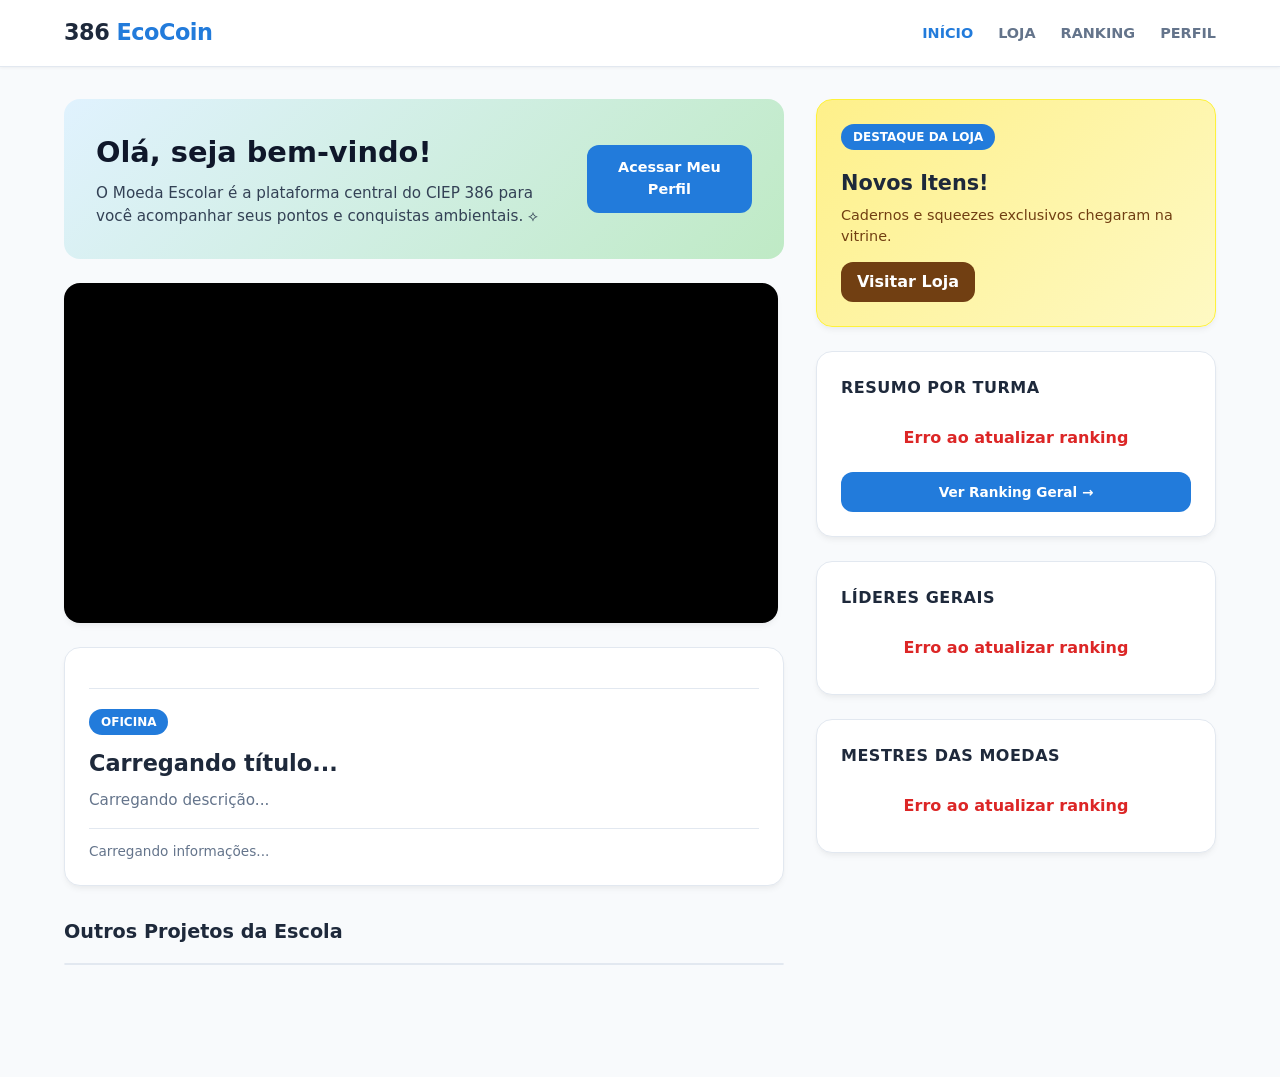
==== index.html @ d0ebb509 "feat: implementar arquitetura completa PHP/CSV local, painel administrativo, sistema de configuração" ====
<!DOCTYPE html>
<html lang="pt-br">
<head>
    <meta charset="UTF-8">
    <meta name="viewport" content="width=device-width, initial-scale=1.0">
    <title>EcoCoin - Início</title>
    <link rel="stylesheet" href="style.css">
    <link rel="stylesheet" href="estilo_index.css">
</head>
<body> 
    <noscript>
        <div style="background:#fef2f2; color:#7f1d1d; text-align:center; padding:14px 20px; font-weight:700; border-bottom:2px solid #dc2626;">
            ⚠️ Este site precisa de JavaScript habilitado para funcionar completamente. Habilite o JavaScript no seu navegador.
        </div>
    </noscript>
    <header>
        <div class="nav-container">
            <a href="/" class="logo-text" style="text-decoration:none;">386 <span>EcoCoin</span></a>
            <button type="button" class="menu-toggle" aria-label="Abrir menu" aria-expanded="false">☰</button>
            <nav><ul>
                <li><a href="/" class="link-ativo">INÍCIO</a></li>
                <li><a href="loja.html">LOJA</a></li>
                <li><a href="ranking.html">RANKING</a></li>
                <li><a href="perfil.html">PERFIL</a></li>
            </ul></nav>
        </div>
    </header>

    <main class="conteiner-painel">
        <section class="coluna-principal">
            <div class="cartao-boas-vindas">
                <div class="texto-boas-vindas">
                    <h1>Olá, seja bem-vindo!</h1>
                    <p>O Moeda Escolar é a plataforma central do CIEP 386 para você acompanhar seus pontos e conquistas ambientais. ⟡</p>
                </div>
                <a class="botao-principal-painel" href="perfil.html" style="display:inline-block; text-decoration:none; text-align:center;">Acessar Meu Perfil</a>
            </div>

            <div class="conteiner-carrossel">
                <!-- Preenchido dinamicamente via api/conteudo_publica.php (editável em admin/conteudo.html) -->
            </div>

            <div class="cartao cartao-evento">
                <div class="cabecalho-abas">
                    <!-- Preenchido dinamicamente via api/conteudo_publica.php (editável em admin/conteudo.html) -->
                </div>

                <div class="caixa-conteudo">
                    <span id="tag-evento" class="tag-status">OFICINA</span>
                    <h2 id="evento-titulo">Carregando título...</h2>
                    <p class="descricao" id="evento-descricao">Carregando descrição...</p>
                    <p class="rodape-info" id="evento-rodape">Carregando informações...</p>
                    
                    <div class="rodape-acao">
                        <!-- Preenchido dinamicamente via api/conteudo_publica.php (editável em admin/conteudo.html) -->
                    </div>
                </div>
            </div>

            <div class="secao-projetos">
                <h2 class="titulo-secao">Outros Projetos da Escola</h2>
                <div class="acordeon">
                    <!-- Preenchido dinamicamente via api/conteudo_publica.php (editável em admin/conteudo.html) -->
                </div>
            </div>
        </section>

        <aside class="coluna-lateral">
            <div class="cartao cartao-loja-destaque">
                <span class="tag-status status-verde">Destaque da Loja</span>
                <h2>Novos Itens!</h2>
                <p>Cadernos e squeezes exclusivos chegaram na vitrine.</p>
                <a class="botao-secundario" href="loja.html" style="display:inline-block; text-decoration:none; text-align:center;">Visitar Loja</a>
            </div>

            <div class="cartao widget-ranking">
                <h3 class="titulo-widget">Resumo por Turma</h3>
                <div id="resumo-turmas-home" class="conteiner-grafico-ranking">
                    <div style="color: var(--texto-suave); padding: 10px; text-align: center;">Carregando turmas...</div>
                </div>
                <a class="botao-texto" href="ranking.html">Ver Ranking Geral →</a>
            </div>    

            <div class="cartao widget-ranking">
                <h3 class="titulo-widget">Líderes Gerais</h3>
                <div id="podio-lideres-gerais" class="lista-resumo-ranking">
                    <div style="color: var(--texto-suave); padding: 10px; text-align: center;">Carregando líderes...</div>
                </div>
            </div>

            <div class="cartao widget-ranking">
                <h3 class="titulo-widget">Mestres das Moedas</h3>
                <div id="podio-mestres-moedas" class="lista-resumo-ranking">
                    <div style="color: var(--texto-suave); padding: 10px; text-align: center;">Carregando mestres...</div>
                </div>
            </div>    
        </aside>
    </main>
    <footer></footer>
    <script src="script.js"></script>
    <script src="script_index.js"></script>
</body>
</html>
---- style.css ----
/* ==========================================
   1. ESTILOS GLOBAIS (Compartilhados por todo o site)
   ========================================== */
:root {
    --primary-blue: #227bdb;
    --primary-dark: #175aa3;
    --success-green: #16a34a;
    --bg-light: #f8fafc;        
    --white: #ffffff;
    --text-dark: #1e293b;       
    --text-gray: #64748b;       
    --border: #e2e8f0;          
    --raio-grande: 16px;
    --raio-medio: 12px;
    --sombra-media: 0 4px 6px -1px rgba(0,0,0,0.05), 0 2px 4px -1px rgba(0,0,0,0.02);

    /* Cores do Pódio Metálico */
    --ouro: #f59e0b;
    --ouro-claro: #fef3c7;
    --prata: #94a3b8;
    --prata-claro: #f1f5f9;
    --bronze: #b45309;
    --bronze-claro: #ffedd5;
    --coral: #fa735b;
    --coral-claro: #fee4de;

    /* Aliases em português usados em alguns arquivos — mantidos apontando
       para as variáveis acima em vez de duplicar valores de cor. */
    --cor-borda: var(--border);
    --texto-principal: var(--text-dark);
    --texto-suave: var(--text-gray);
    --fundo-neutro: var(--bg-light);
    --cor-alerta: #dc2626;
}

* { box-sizing: border-box; margin: 0; padding: 0; }

body {
    font-family: 'Segoe UI', system-ui, -apple-system, sans-serif;
    background-color: var(--bg-light);
    color: var(--text-dark);
    line-height: 1.5;
}

/* ==========================================
   2. NAV / HEADER COMPARTILHADO
   ========================================== */
header {
    background: #ffffff; 
    padding: 16px 0;
    border-bottom: 1px solid var(--border); 
    box-shadow: 0 1px 3px rgba(0,0,0,0.05);
    position: sticky;
    top: 0;
    z-index: 1000; 
}

.nav-container, .conteiner-navegacao {
    max-width: 1200px;
    margin: 0 auto;
    display: flex;
    justify-content: space-between;
    align-items: center;
    padding: 0 24px;
}

.logo-text, .texto-logo { 
    font-size: 1.4rem; 
    font-weight: 800; 
    color: var(--text-dark); 
    letter-spacing: -0.5px;
}
.logo-text span, .texto-logo span { color: var(--primary-blue); }

nav ul { 
    display: flex !important; 
    flex-direction: row !important;
    list-style: none; 
    gap: 25px; 
}

nav a {
    text-decoration: none;
    font-weight: 600;
    font-size: 0.9rem;
    text-transform: uppercase;
    color: var(--text-gray);
    transition: color 0.2s;
}
nav a:hover, nav a.active-link, nav a.link-ativo { color: var(--primary-blue) !important; }

/* Botão hamburguer — só aparece em telas estreitas (ver media query abaixo) */
.menu-toggle {
    display: none;
    background: none;
    border: none;
    font-size: 1.5rem;
    line-height: 1;
    padding: 6px 8px;
    color: var(--text-dark);
    cursor: pointer;
}

@media (max-width: 720px) {
    .menu-toggle { display: block; }
    .nav-container { flex-wrap: wrap; }

    header nav {
        width: 100%;
        display: none;
    }
    header.menu-aberto nav { display: block; }

    header.menu-aberto nav ul {
        flex-direction: column !important;
        gap: 2px !important;
        width: 100%;
        margin-top: 12px;
        padding-top: 12px;
        border-top: 1px solid var(--border);
    }
    header.menu-aberto nav a {
        display: block;
        padding: 12px 8px;
        font-size: 0.95rem;
    }
}

/* ==========================================
   3. CARDS PADRONIZADOS PARA TODO O SITE
   ========================================== */
.card, .cartao {
    background: var(--white);
    border-radius: var(--raio-grande); 
    padding: 24px;
    box-shadow: var(--sombra-media);  
    border: 1px solid var(--border);
    margin-bottom: 24px;
}

/* ==========================================
   4. ESTRUTURA BASICA DE TABELAS COMPARTILHADAS
   ========================================== */
table, .tabela-historico {
    width: 100%;
    border-collapse: collapse;
    margin-top: 15px;
}

th, .tabela-historico th {
    color: var(--text-gray);
    font-size: 0.85rem;
    text-transform: uppercase;
    font-weight: 700;
    border-bottom: 2px solid var(--border);
    padding: 14px 16px;
    text-align: left;
}

td, .tabela-historico td {
    border-bottom: 1px solid var(--border);
    padding: 14px 16px;
    color: var(--text-dark);
    font-size: 0.95rem;
}

tr:hover { background-color: #f1f5f9; }

footer { text-align: center; padding: 40px; color: var(--text-gray); font-size: 0.8rem; clear: both; display: block; width: 100%; }

.valor-eco, .valor-positivo { font-weight: 700; color: #16a34a; }
.valor-negativo { font-weight: 700; color: #dc2626; }
.tag-azul { background: var(--primary-blue); color: white; padding: 4px 12px; border-radius: 20px; font-size: 0.75rem; font-weight: 700; text-transform: uppercase; display: inline-block; }

/* ==========================================
   5. CONFIGURAÇÃO EXCLUSIVA DO LOGIN
   ========================================== */
#pagina_login, #pagina_recuperar {
    min-height: 100vh;
    display: flex;
    flex-direction: column;
}
.acesso {
    flex: 1;
    display: flex;
    flex-direction: column;
    align-items: center;
    justify-content: center;
    width: 100%;
    padding: 16px 16px 40px;
    box-sizing: border-box;
}
.acesso h1 { color: var(--primary-dark); text-align: center; }
#nova_conta { display: none; }
.area-cadastro { padding: 30px; background-color: #3492d6b4; text-align: center; border-radius: 22px; width: 100%; max-width: 380px; margin-top: 15px; box-sizing: border-box; }

@media (max-width: 480px) {
    .area-cadastro { padding: 22px 18px; border-radius: 18px; }
}
.area-cadastro button, .btn-entrar, .area-cadastro input {
    background-color: var(--white);
    color: var(--text-gray);
    padding: 12px;
    border: none;
    border-radius: 22px;
    width: 100%;
}
.area-cadastro button, .btn-entrar { cursor: pointer; }
.area-cadastro input { cursor: text; }
.area-cadastro button[type="button"] { width: auto; }
input[type="submit"] { color: var(--white); background-color: var(--primary-blue); }
.area-cadastro ul {
    display: flex;
    flex-direction: column;
    gap: 10px;
    list-style: none;
    padding: 0;
    margin: 0;
}
.area-cadastro li {
    list-style: none;
    margin-top: 0 !important;
}

/* ==========================================
   6. LAYOUT E CORREÇÕES DAS PÁGINAS SINGLE (Ranking / Perfil)
   ========================================== */
.main-content-single, .conteiner-ranking {
    max-width: 1200px;
    margin: 40px auto;
    padding: 0 24px !important; 
}

/* Alinhamento Horizontal do Topo do Perfil */
.perfil-header {
    display: flex !important;
    flex-direction: row !important; 
    align-items: center !important;
    gap: 24px !important;
    text-align: left !important;
    padding: 24px;
    background: var(--white);
}

.perfil-avatar {
    width: 110px !important;
    height: 110px !important;
    min-width: 110px;
    border-radius: 50% !important;
    border: 3px solid var(--primary-blue);
    overflow: hidden;
    margin: 0 !important;
}

.perfil-avatar img { width: 100%; height: 100%; object-fit: cover; }
.perfil-info { display: flex; flex-direction: column; justify-content: center; }
.perfil-info h1 { font-size: 1.5rem; font-weight: 800; color: var(--text-dark); }

/* Botão "Trocar de turma" e afins — parecem link, não caixa de botão, pra
   não competir visualmente com o cabeçalho do perfil. */
.link-acao {
    background: none;
    border: none;
    padding: 0;
    margin-left: 6px;
    color: var(--primary-blue);
    font-weight: 600;
    font-size: 0.85rem;
    text-decoration: underline;
    cursor: pointer;
}
.link-acao:hover { color: var(--primary-dark); }

.aviso-pendente {
    color: var(--bronze);
    background: var(--bronze-claro);
    display: inline-block;
    padding: 4px 10px;
    border-radius: 8px;
    font-size: 0.8rem;
    margin-top: 6px;
}

.form-troca-turma {
    display: flex;
    align-items: center;
    gap: 8px;
    flex-wrap: wrap;
    margin-top: 8px;
}
.form-troca-turma input {
    max-width: 120px;
    padding: 8px 12px;
    border: 1px solid var(--border);
    border-radius: var(--raio-medio);
    font-size: 0.9rem;
}
.texto-ajuda-turma {
    width: 100%;
    margin: 4px 0 0;
    font-size: 0.78rem;
    color: var(--text-gray);
}

/* Ajuste do grid de conquistas do perfil */
.conquistas-grid {
    display: flex !important;
    flex-direction: row !important;
    flex-wrap: wrap;
    gap: 16px;
    margin-top: 15px;
}

.conquista-item {
    flex: 1;
    min-width: 140px;
    background: var(--bg-light);
    border: 1px solid var(--border);
    border-radius: var(--raio-medio);
    padding: 16px;
    text-align: center;
}

/* Botão de logout estilizado para o perfil */
.btn-sair{
    padding: 10px;
    border-radius: 6px;
    font-size: 15px;
    background: var(--white);
    box-shadow: 0 1px 2px rgba(0,0,0,0.3);
    border: none;
    font-weight: 600;
}
.btn-sair:hover {
    background-color: rgb(255, 195, 195);
    cursor: pointer;
}

/* ==========================================
   7. CORE VISUAL: RESUMO POR TURMA DA HOME (PÁGINA INICIAL)
   ========================================== */
.conteiner-painel {
    max-width: 1200px;
    margin: 32px auto;
    display: grid;
    grid-template-columns: 1.8fr 1fr;
    gap: 32px;
    padding: 0 24px;
    align-items: start;
}

.conteiner-grafico-ranking {
    display: flex !important;
    flex-direction: column !important;
    gap: 10px !important;
    margin-top: 10px;
}

/* Linha gráfica adaptada para formato horizontal sutil */
.linha-grafico {
    display: flex !important;
    flex-direction: column !important;
    gap: 6px !important;
    background-color: var(--bg-light) !important;
    border: 1px solid var(--border) !important;
    padding: 12px 14px !important;
    border-radius: var(--raio-medio) !important;
}

.info-grafico {
    display: flex !important;
    justify-content: space-between !important;
    align-items: center !important;
    width: 100% !important;
}

.info-grafico span { font-size: 0.95rem; font-weight: 700; color: var(--text-dark); }
.info-grafico strong {
    font-size: 0.85rem;
    font-weight: 700;
    background-color: #e2e8f0;
    color: #475569;
    padding: 4px 12px;
    border-radius: 20px;
}

.fundo-barra-grafico { width: 100% !important; height: 6px !important; background-color: var(--border) !important; border-radius: 10px !important; overflow: hidden !important; }
.barra-grafico { height: 100% !important; border-radius: 10px !important; }
.barra-ouro { background-color: var(--ouro) !important; }
.barra-prata { background-color: var(--prata) !important; }
.barra-bronze { background-color: var(--bronze) !important; }

.widget-ranking .botao-texto {
    display: block !important;
    width: 100% !important;
    margin-top: 12px !important;
    padding: 10px 14px !important;
    background-color: var(--primary-blue) !important;
    color: white !important;
    border-radius: var(--raio-medio) !important;
    font-weight: 600 !important;
    font-size: 0.85rem;
    border: none !important;
    cursor: pointer;
    transition: background 0.2s;
    text-align: center;
    text-decoration: none !important;
    box-sizing: border-box;
}
.widget-ranking .botao-texto:hover { background-color: var(--primary-dark) !important; }

/* ==========================================
   8. CORE VISUAL: RESUMO POR TURMA DA PÁGINA DE RANKING (RANKING.HTML)
   ========================================== */

/* Força os cards ficarem um ao lado do outro na horizontal */
.main-content-single .turmas-ranking-grid {
    display: flex !important;
    flex-direction: row !important; 
    flex-wrap: wrap !important;
    gap: 16px !important;
    justify-content: space-between !important;
    width: 100% !important;
}

/* Transforma cada elemento de turma do ranking em um card vertical perfeito */
.main-content-single .turma-card {
    flex: 1 !important;
    min-width: 160px !important;
    background-color: var(--white) !important;
    border: 1px solid var(--border) !important;
    border-radius: var(--raio-medio) !important;
    padding: 20px 16px !important;
    text-align: center !important;
    display: flex !important;
    flex-direction: column !important; 
    align-items: center !important;
    justify-content: center !important;
    gap: 12px !important;
    margin: 0 !important;
    box-shadow: 0 2px 4px rgba(0,0,0,0.02);
}

/* Formata o selo de classificação interna (ex: 1º Lugar) */
.main-content-single .turma-card .tag-azul {
    font-size: 0.75rem !important;
    font-weight: 700 !important;
    padding: 4px 12px !important;
    border-radius: 20px !important;
    display: inline-block !important;
    width: auto !important;
    color: #1e293b !important;
}

/* Bordas coloridas temáticas para o ranking de turmas */
.main-content-single .gold-border { border: 2px solid var(--ouro) !important; background-color: var(--ouro-claro) !important; }
.main-content-single .silver-border { border: 2px solid var(--prata) !important; background-color: var(--prata-claro) !important; }
.main-content-single .bronze-border { border: 2px solid var(--bronze) !important; background-color: var(--bronze-claro) !important; }
.main-content-single .red-border { border: 2px solid var(--coral) !important; background-color: var(--coral-claro) !important; }

.main-content-single .turma-card h3 {
    font-size: 1.3rem !important;
    font-weight: 800 !important;
    color: var(--text-dark) !important;
    margin: 0 !important;
}

.main-content-single .turma-card .valor-eco {
    font-size: 0.85rem !important;
    font-weight: 700 !important;
    background-color: var(--white) !important;
    color: #475569 !important;
    padding: 4px 14px !important;
    border-radius: 20px !important;
    display: inline-block !important;
    margin: 0 !important;
    border: 1px solid var(--border) !important;
}
.footer-container {
    text-align: center;
    padding: 30px;
    border-top: 2px solid var(--primary-blue); /* Ajuste para a sua cor principal */
    margin-top: 40px;
    color: var(--text-gray);
}

.link-instagram {
    text-decoration: none;
    color: #E1306C; /* Cor oficial do Instagram */
    font-weight: bold;
    font-size: 1.2rem;
    transition: 0.3s;
}

.link-instagram:hover {
    opacity: 0.8;
    text-decoration: underline;
}

/* ==========================================
   9. AJUSTES PARA TELAS DE CELULAR (tablets já ficam bem com as regras acima)
   ========================================== */
@media (max-width: 480px) {
    .nav-container, .conteiner-navegacao { padding: 0 16px; }
    .logo-text, .texto-logo { font-size: 1.2rem; }

    .card, .cartao { padding: 16px; border-radius: var(--raio-medio); }

    .main-content-single, .conteiner-ranking,
    .conteiner-painel, .conteiner-loja {
        padding: 0 16px !important;
        margin-top: 24px;
        margin-bottom: 24px;
    }

    th, .tabela-historico th,
    td, .tabela-historico td {
        padding: 10px 8px;
        font-size: 0.85rem;
    }

    /* Empilha avatar e informações do perfil em vez de forçar lado a lado */
    .perfil-header {
        flex-direction: column !important;
        text-align: center !important;
        padding: 20px 16px !important;
    }
    .perfil-info { align-items: center; }

    footer { padding: 24px 16px; }
}
---- estilo_index.css ----
/* Grid Estrutural de Colunas */
.conteiner-painel { 
    max-width: 1200px; 
    margin: 32px auto; 
    display: grid; 
    grid-template-columns: 1.8fr 1fr; 
    gap: 32px; 
    padding: 0 24px; 
}

/* Bloco de Boas-Vindas */
.cartao-boas-vindas { 
    background: linear-gradient(135deg, #e0f2fe, #bfeac5); 
    padding: 32px; 
    border-radius: var(--raio-grande); 
    display: flex; 
    justify-content: space-between; 
    align-items: center; 
    gap: 24px; 
    margin-bottom: 24px; 
}
.texto-boas-vindas h1 { font-size: 1.8rem; font-weight: 800; margin-bottom: 8px; color: #0f172a; }
.texto-boas-vindas p { color: #334155; font-size: 0.95rem; max-width: 600px; }
.botao-principal-painel { background: var(--primary-blue); color: #fff; border: none; padding: 12px 24px; border-radius: var(--raio-medio); font-weight: 600; cursor: pointer; transition: 0.2s; font-size: 0.9rem; }
.botao-principal-painel:hover { background: var(--primary-dark); }

/* Carrossel de Imagens */
.conteiner-carrossel { position: relative; aspect-ratio: 21 / 10; max-height: 340px; overflow: hidden; border-radius: var(--raio-grande); box-shadow: var(--sombra-media); margin-bottom: 24px; background: #000; }
.meus-slides { display: none; height: 100%; }
.meus-slides img { width: 100%; height: 100%; object-fit: cover; opacity: 0.9; }
.legenda-slide { position: absolute; bottom: 0; left: 0; width: 100%; background: linear-gradient(transparent, rgba(0,0,0,0.7)); padding: 24px; font-weight: 700; color: #fff; font-size: 1.1rem; }
.anterior, .proximo { cursor: pointer; position: absolute; top: 0; height: 100%; width: 50px; display: flex; align-items: center; justify-content: center; color: #fff; font-weight: bold; font-size: 24px; text-decoration: none; opacity: 0; transition: 0.2s; z-index: 10; }
.proximo { right: 0; } .anterior { left: 0; }
.conteiner-carrossel:hover .anterior, .conteiner-carrossel:hover .proximo { opacity: 1; background: rgba(0,0,0,0.1); }
.anterior:hover, .proximo:hover { background: rgba(0,0,0,0.5) !important; }

/* Seletor de Abas de Eventos */
.cabecalho-abas { display: flex; gap: 12px; border-bottom: 1px solid var(--border); padding-bottom: 16px; margin-bottom: 20px; }
.botao-numero { background: #f1f5f9; border: none; padding: 8px 16px; border-radius: var(--raio-medio); color: var(--text-gray); font-weight: 700; cursor: pointer; transition: 0.2s; }
.botao-numero.ativo { background: var(--primary-blue); color: #fff; }
.tag-status { padding: 4px 12px; border-radius: 20px; font-size: 0.75rem; font-weight: 700; text-transform: uppercase; display: inline-block; margin-bottom: 12px; color: #ffffff !important; background-color: var(--primary-blue); }
.caixa-conteudo h2 { font-size: 1.4rem; font-weight: 800; margin-bottom: 8px; }
.descricao { color: var(--text-gray); font-size: 0.95rem; margin-bottom: 16px; }
.rodape-info { font-size: 0.85rem; color: var(--text-gray); border-top: 1px solid var(--border); padding-top: 12px; font-weight: 500; }
.botao-acao { background: var(--text-dark); color: #fff; border: none; padding: 10px 20px; border-radius: var(--raio-medio); font-weight: 600; cursor: pointer; margin-top: 16px; transition: 0.2s; }
.botao-acao:hover { background: #000; }

/* Menu Expansível (Acordeon) */
.titulo-secao { font-size: 1.2rem; font-weight: 800; margin: 32px 0 16px; }
.acordeon { background: var(--white); border-radius: var(--raio-grande); border: 1px solid var(--border); overflow: hidden; }
.acordeon-item { border-bottom: 1px solid var(--border); }
.acordeon-item:last-child { border: none; }
.acordeon-item input { display: none; }
.acordeon-item label { display: block; padding: 18px 24px; background: var(--white); font-weight: 600; cursor: pointer; transition: 0.2s; }
.acordeon-item label:hover { background: #f8fafc; color: var(--primary-blue); }
.acordeon-item .conteudo { max-height: 0; overflow: hidden; padding: 0 24px; transition: 0.3s ease; background: #f8fafc; }
.acordeon-item input:checked ~ .conteudo { max-height: 200px; padding: 18px 24px; }

/* Vitrine de Destaque da Loja na Esquerda */
.cartao-loja-destaque { background: linear-gradient(135deg, #fef08a, #fef9c3); border: 1px solid #fef23a; border-radius: var(--raio-grande); padding: 24px; margin-bottom: 24px; }
.cartao-loja-destaque h2 { font-size: 1.3rem; font-weight: 800; margin: 6px 0; }
.cartao-loja-destaque p { font-size: 0.9rem; color: #713f12; margin-bottom: 14px; }
.botao-secundario { background: #713f12; color: #fff; border: none; padding: 8px 16px; border-radius: var(--raio-medio); font-weight: 600; cursor: pointer; }

/* Gráficos do Mini Ranking Lateral */
.titulo-widget { font-size: 1rem; font-weight: 800; margin-bottom: 16px; text-transform: uppercase; letter-spacing: 0.5px; }
.linha-linha-podio { display: flex; align-items: center; justify-content: space-between; padding: 10px 14px; border-radius: var(--raio-medio); font-size: 0.9rem; font-weight: 700; margin-bottom: 8px; }
.emblema-medalha { width: 28px; height: 28px; display: flex; align-items: center; justify-content: center; border-radius: 50%; color: #fff; font-weight: 800; font-size: 0.8rem; }
.nome-usuario { flex: 1; margin-left: 12px; color: var(--text-dark); white-space: nowrap; overflow: hidden; text-overflow: ellipsis; }

/* Pódios Metálicos */
.podio-ouro { background: var(--ouro-claro); color: var(--ouro); border: 1px solid #fde68a; }
.podio-ouro .emblema-medalha { background: var(--ouro); }
.podio-prata { background: var(--prata-claro); color: #64748b; border: 1px solid #cbd5e1; }
.podio-prata .emblema-medalha { background: var(--prata); }
.podio-bronze { background: var(--bronze-claro); color: var(--bronze); border: 1px solid #fed7aa; }
.podio-bronze .emblema-medalha { background: var(--bronze); }

@media (max-width: 900px) {
    .conteiner-painel { grid-template-columns: 1fr; gap: 24px; }
    .cartao-boas-vindas { flex-direction: column; align-items: flex-start; }
    .conteiner-carrossel { max-height: 220px; margin-left: auto; margin-right: auto; }
}

@media (max-width: 480px) {
    .cartao-boas-vindas { padding: 20px; }
    .legenda-slide { padding: 16px; font-size: 1rem; }
    .cabecalho-abas { flex-wrap: wrap; gap: 8px; }
    /* Em telas estreitas o texto quebra em mais linhas — sem isso o
       conteúdo do acordeão aberto fica cortado pelo max-height fixo. */
    .acordeon-item input:checked ~ .conteudo { max-height: 400px; }
}
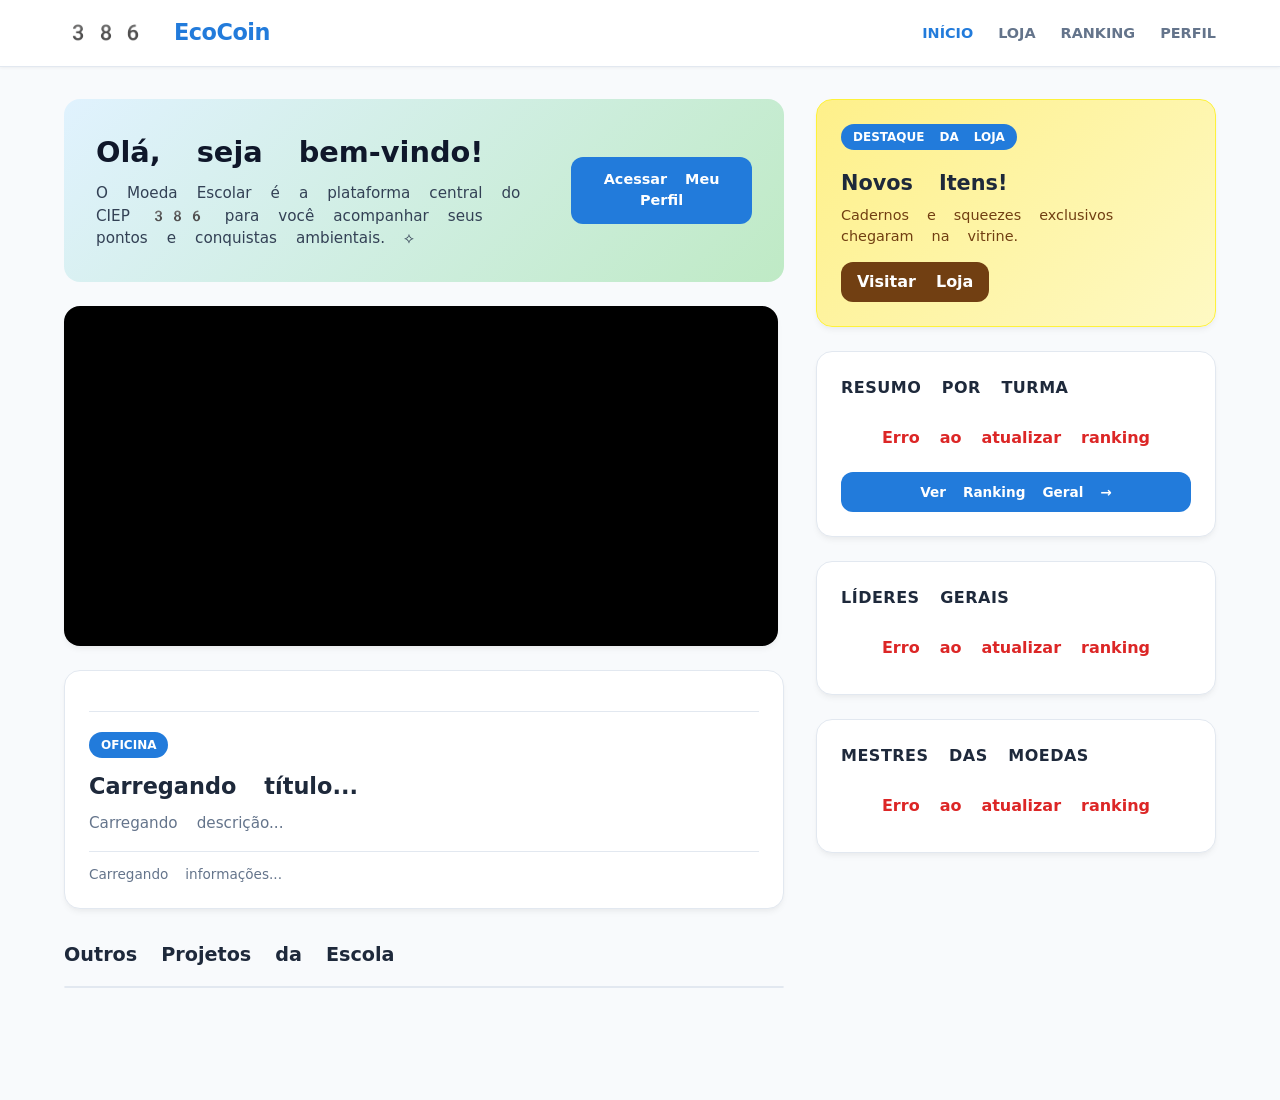
==== commit 5edcfb34: "Update carrossel, acordeão, mensagem de boas-vindas e mais - Carrossel: hover pausa o auto-avanço; c" ====
--- a/index.html
+++ b/index.html
@@ -6,16 +6,18 @@
     <title>EcoCoin - Início</title>
     <link rel="stylesheet" href="style.css">
     <link rel="stylesheet" href="estilo_index.css">
+    <script src="script.js" defer></script>
+    <script src="script_index.js" defer></script>
 </head>
 <body> 
     <noscript>
-        <div style="background:#fef2f2; color:#7f1d1d; text-align:center; padding:14px 20px; font-weight:700; border-bottom:2px solid #dc2626;">
+        <div class="aviso-noscript">
             ⚠️ Este site precisa de JavaScript habilitado para funcionar completamente. Habilite o JavaScript no seu navegador.
         </div>
     </noscript>
     <header>
         <div class="nav-container">
-            <a href="/" class="logo-text" style="text-decoration:none;">386 <span>EcoCoin</span></a>
+            <a href="/" class="logo-text">386 <span>EcoCoin</span></a>
             <button type="button" class="menu-toggle" aria-label="Abrir menu" aria-expanded="false">☰</button>
             <nav><ul>
                 <li><a href="/" class="link-ativo">INÍCIO</a></li>
@@ -30,10 +32,10 @@
         <section class="coluna-principal">
             <div class="cartao-boas-vindas">
                 <div class="texto-boas-vindas">
-                    <h1>Olá, seja bem-vindo!</h1>
+                    <h1 id="titulo-boas-vindas">Olá, seja bem-vindo!</h1>
                     <p>O Moeda Escolar é a plataforma central do CIEP 386 para você acompanhar seus pontos e conquistas ambientais. ⟡</p>
                 </div>
-                <a class="botao-principal-painel" href="perfil.html" style="display:inline-block; text-decoration:none; text-align:center;">Acessar Meu Perfil</a>
+                <a class="botao-principal-painel" id="botao-boas-vindas" href="perfil.html">Acessar Meu Perfil</a>
             </div>
 
             <div class="conteiner-carrossel">
@@ -70,13 +72,13 @@
                 <span class="tag-status status-verde">Destaque da Loja</span>
                 <h2>Novos Itens!</h2>
                 <p>Cadernos e squeezes exclusivos chegaram na vitrine.</p>
-                <a class="botao-secundario" href="loja.html" style="display:inline-block; text-decoration:none; text-align:center;">Visitar Loja</a>
+                <a class="botao-secundario" href="loja.html">Visitar Loja</a>
             </div>
 
             <div class="cartao widget-ranking">
                 <h3 class="titulo-widget">Resumo por Turma</h3>
                 <div id="resumo-turmas-home" class="conteiner-grafico-ranking">
-                    <div style="color: var(--texto-suave); padding: 10px; text-align: center;">Carregando turmas...</div>
+                    <div class="texto-estado">Carregando turmas...</div>
                 </div>
                 <a class="botao-texto" href="ranking.html">Ver Ranking Geral →</a>
             </div>    
@@ -84,20 +86,18 @@
             <div class="cartao widget-ranking">
                 <h3 class="titulo-widget">Líderes Gerais</h3>
                 <div id="podio-lideres-gerais" class="lista-resumo-ranking">
-                    <div style="color: var(--texto-suave); padding: 10px; text-align: center;">Carregando líderes...</div>
+                    <div class="texto-estado">Carregando líderes...</div>
                 </div>
             </div>
 
             <div class="cartao widget-ranking">
                 <h3 class="titulo-widget">Mestres das Moedas</h3>
                 <div id="podio-mestres-moedas" class="lista-resumo-ranking">
-                    <div style="color: var(--texto-suave); padding: 10px; text-align: center;">Carregando mestres...</div>
+                    <div class="texto-estado">Carregando mestres...</div>
                 </div>
             </div>    
         </aside>
     </main>
     <footer></footer>
-    <script src="script.js"></script>
-    <script src="script_index.js"></script>
 </body>
 </html>
--- a/style.css
+++ b/style.css
@@ -35,8 +35,44 @@
 
 * { box-sizing: border-box; margin: 0; padding: 0; }
 
+/* Aviso de JavaScript desabilitado — mesmo bloco em index/login/loja/perfil/ranking/recuperar */
+.aviso-noscript { background:#fef2f2; color:#7f1d1d; text-align:center; padding:14px 20px; font-weight:700; border-bottom:2px solid #dc2626; }
+
+/* Utilitários genéricos usados por vários scripts/páginas */
+.oculto { display: none !important; }
+.rolagem-horizontal { overflow-x: auto; }
+.texto-centro { text-align: center; }
+
+/* Estados de carregamento / vazio / erro dos widgets preenchidos via JS —
+   usado na home, loja, ranking e perfil. --tabela é a variante mais
+   espaçosa, pra quando o texto ocupa o lugar de uma tabela/grade inteira. */
+.texto-estado { color: var(--texto-suave); text-align: center; padding: 10px; width: 100%; grid-column: 1 / -1; }
+.texto-estado--erro { color: var(--cor-alerta); font-weight: 700; }
+.texto-estado--tabela { padding: 40px; }
+
+/* Avisos temporários no canto da tela (mostrarAviso(), em script.js) */
+.conteiner-avisos { position: fixed; top: 16px; right: 16px; z-index: 9999; display: flex; flex-direction: column; gap: 10px; max-width: 340px; }
+.aviso-toast {
+    padding: 12px 16px; border-radius: 8px; box-shadow: 0 4px 12px rgba(0,0,0,0.12);
+    font-size: 0.9rem; font-weight: 600; line-height: 1.4; border-left: 4px solid;
+    opacity: 0; transform: translateX(20px); transition: opacity 0.25s ease, transform 0.25s ease;
+}
+.aviso-toast.aviso-toast--visivel { opacity: 1; transform: translateX(0); }
+.aviso-toast--info { background:#eff6ff; border-left-color:#2563eb; color:#1e3a8a; }
+.aviso-toast--sucesso { background:#f0fdf4; border-left-color:#16a34a; color:#14532d; }
+.aviso-toast--erro { background:#fef2f2; border-left-color:#dc2626; color:#7f1d1d; }
+
+/* Campo de senha com botão de mostrar/ocultar e checklist de regras
+   (melhorarCampoSenha(), em script.js) */
+.wrapper-senha { position: relative; }
+.wrapper-senha input { padding-right: 42px; }
+.botao-mostrar-senha { position: absolute; right: 4px; top: 50%; transform: translateY(-50%); background: none; border: none; cursor: pointer; font-size: 1.15rem; padding: 6px; line-height: 1; }
+.checklist-senha { margin-top: 8px; font-size: 0.8rem; display: flex; flex-direction: column; gap: 3px; }
+.checklist-senha .regra-ok { color: #4ade80; }
+.checklist-senha .regra-erro { color: #dc2626; }
+
 body {
-    font-family: 'Segoe UI', system-ui, -apple-system, sans-serif;
+    font-family: 'Noto Color Emoji', 'Segoe UI', system-ui, -apple-system, sans-serif;
     background-color: var(--bg-light);
     color: var(--text-dark);
     line-height: 1.5;
@@ -69,6 +105,7 @@
     font-weight: 800; 
     color: var(--text-dark); 
     letter-spacing: -0.5px;
+    text-decoration: none;
 }
 .logo-text span, .texto-logo span { color: var(--primary-blue); }
 
@@ -179,6 +216,10 @@
     min-height: 100vh;
     display: flex;
     flex-direction: column;
+    background-image: url('Imagens/fundo12.svg');
+    background-size: cover;
+    background-position: center;
+    background-repeat: no-repeat;
 }
 .acesso {
     flex: 1;
@@ -191,7 +232,14 @@
     box-sizing: border-box;
 }
 .acesso h1 { color: var(--primary-dark); text-align: center; }
-#nova_conta { display: none; }
+
+/* Cabeçalho "solto" do login/recuperar (não usa o header/nav-container
+   compartilhado com o resto do site) */
+#pagina_login .logo-text, #pagina_recuperar .logo-text { margin: 12px 30px; display: inline-block; }
+#pagina_login .logo-text span, #pagina_recuperar .logo-text span { color: #0056b3; }
+#rec_token { text-transform: uppercase; }
+.bloco-ajuda-whatsapp { text-align: center; margin-top: 15px; }
+
 .area-cadastro { padding: 30px; background-color: #3492d6b4; text-align: center; border-radius: 22px; width: 100%; max-width: 380px; margin-top: 15px; box-sizing: border-box; }
 
 @media (max-width: 480px) {
@@ -221,6 +269,28 @@
     list-style: none;
     margin-top: 0 !important;
 }
+
+/* Formulários de login/cadastro/recuperação — mesmas classes em
+   login.html e recuperar.html, sem regra própria até agora. */
+.cadastrar { margin-top: 20px; border-bottom: 1px solid #fff; padding-bottom: 20px; }
+.redes { border-top: 1px solid #fff; padding-top: 20px; }
+.link-claro { color: #fff; font-size: 0.8rem; text-decoration: underline; }
+.link-claro--grande { font-size: 0.9rem; }
+.texto-claro { color: #fff; font-size: 0.8rem; }
+.btn-entrar--bloco { margin-top: 10px; display: block; text-align: center; }
+.btn-entrar--escuro { background-color: var(--primary-dark); color: #fff; }
+.btn-entrar--cinza { background: #475569; }
+.btn-entrar--flex { flex: 1; }
+
+/* Modal de código de recuperação, mostrado uma vez após o cadastro
+   (mostrarModalToken(), em script_login_perfil.js) */
+.modal-overlay { position: fixed; inset: 0; background: rgba(15, 23, 42, 0.6); z-index: 10000; display: flex; align-items: center; justify-content: center; padding: 20px; }
+.modal-cadastro { background: #fff; border-radius: 16px; padding: 32px; max-width: 400px; width: 100%; text-align: center; box-shadow: 0 20px 40px rgba(0,0,0,0.2); }
+.modal-cadastro h2 { margin-bottom: 8px; }
+.modal-cadastro__intro { color: #475569; font-size: 0.95rem; margin-bottom: 16px; }
+.modal-cadastro__token { font-size: 2rem; font-weight: 800; letter-spacing: 6px; background: #f1f5f9; border-radius: 10px; padding: 16px; margin-bottom: 16px; }
+.modal-cadastro__acoes { display: flex; gap: 10px; justify-content: center; }
+.modal-cadastro__aviso { color: #b45309; background: #fef3c7; padding: 10px 14px; border-radius: 8px; font-size: 0.9rem; margin-top: 14px; }
 
 /* ==========================================
    6. LAYOUT E CORREÇÕES DAS PÁGINAS SINGLE (Ranking / Perfil)
@@ -271,6 +341,10 @@
 }
 .link-acao:hover { color: var(--primary-dark); }
 
+/* Dentro do aviso âmbar de turma pendente, o botão "Cancelar solicitação"
+   deve herdar a cor do aviso, não a azul padrão do .link-acao. */
+.aviso-pendente .link-acao { color: inherit; }
+
 .aviso-pendente {
     color: var(--bronze);
     background: var(--bronze-claro);
@@ -295,6 +369,11 @@
     border-radius: var(--raio-medio);
     font-size: 0.9rem;
 }
+/* O botão "Confirmar" some junto de outros botões de largura total do
+   .btn-entrar — aqui ele fica lado a lado com o campo de turma. */
+.form-troca-turma .btn-entrar { width: auto; padding: 8px 18px; display: inline-block; }
+
+.saldo-aluno { font-weight: bold; margin-top: 10px; font-size: 1.2rem; }
 .texto-ajuda-turma {
     width: 100%;
     margin: 4px 0 0;
@@ -421,6 +500,7 @@
     gap: 16px !important;
     justify-content: space-between !important;
     width: 100% !important;
+    margin: 10px auto;
 }
 
 /* Transforma cada elemento de turma do ranking em um card vertical perfeito */
@@ -458,6 +538,14 @@
 .main-content-single .bronze-border { border: 2px solid var(--bronze) !important; background-color: var(--bronze-claro) !important; }
 .main-content-single .red-border { border: 2px solid var(--coral) !important; background-color: var(--coral-claro) !important; }
 
+/* Selo "1º/2º/3º Lugar" do resumo por turma: mesma classe de borda do
+   card reaproveitada pra colorir o selo (cores próprias, não as
+   variáveis --ouro/--prata/--bronze — mantém a cor exata que já existia). */
+.main-content-single .turma-card .tag-azul.gold-border { background: #ffc107 !important; color: #000 !important; }
+.main-content-single .turma-card .tag-azul.silver-border { background: #c0c0c0 !important; color: #000 !important; }
+.main-content-single .turma-card .tag-azul.bronze-border { background: #cd7f32 !important; color: #000 !important; }
+.main-content-single .turma-card .tag-azul.red-border { background: #fa735b !important; color: #000 !important; }
+
 .main-content-single .turma-card h3 {
     font-size: 1.3rem !important;
     font-weight: 800 !important;
@@ -497,6 +585,16 @@
     text-decoration: underline;
 }
 
+/* Barra de busca + limite do ranking geral (ranking.html) */
+.cabecalho-ranking { display: flex; justify-content: space-between; align-items: center; flex-wrap: wrap; gap: 15px; }
+.cabecalho-ranking h2 { margin-top: 10px; }
+.card--tabela { padding: 0; overflow-x: auto; }
+.controles-ranking { display: flex; flex-direction: row; align-items: center; flex-wrap: wrap; gap: 10px; }
+.controles-ranking .grupo-busca { display: flex; align-items: center; flex: 1 1 160px; min-width: 160px; }
+.controles-ranking .grupo-busca input { width: 100%; max-width: 220px; }
+.controles-ranking label { font-size: 0.85rem; color: var(--text-gray); display: flex; align-items: center; gap: 6px; }
+.controles-ranking select { padding: 6px 10px; border-radius: var(--raio-medio); border: 1px solid var(--cor-borda); }
+
 /* ==========================================
    9. AJUSTES PARA TELAS DE CELULAR (tablets já ficam bem com as regras acima)
    ========================================== */
--- a/estilo_index.css
+++ b/estilo_index.css
@@ -21,12 +21,13 @@
 }
 .texto-boas-vindas h1 { font-size: 1.8rem; font-weight: 800; margin-bottom: 8px; color: #0f172a; }
 .texto-boas-vindas p { color: #334155; font-size: 0.95rem; max-width: 600px; }
-.botao-principal-painel { background: var(--primary-blue); color: #fff; border: none; padding: 12px 24px; border-radius: var(--raio-medio); font-weight: 600; cursor: pointer; transition: 0.2s; font-size: 0.9rem; }
+.botao-principal-painel { background: var(--primary-blue); color: #fff; border: none; padding: 12px 24px; border-radius: var(--raio-medio); font-weight: 600; cursor: pointer; transition: 0.2s; font-size: 0.9rem; display: inline-block; text-decoration: none; text-align: center; }
 .botao-principal-painel:hover { background: var(--primary-dark); }
 
 /* Carrossel de Imagens */
 .conteiner-carrossel { position: relative; aspect-ratio: 21 / 10; max-height: 340px; overflow: hidden; border-radius: var(--raio-grande); box-shadow: var(--sombra-media); margin-bottom: 24px; background: #000; }
-.meus-slides { display: none; height: 100%; }
+.meus-slides { display: none; height: 100%; }
+.meus-slides.ativo { display: block; }
 .meus-slides img { width: 100%; height: 100%; object-fit: cover; opacity: 0.9; }
 .legenda-slide { position: absolute; bottom: 0; left: 0; width: 100%; background: linear-gradient(transparent, rgba(0,0,0,0.7)); padding: 24px; font-weight: 700; color: #fff; font-size: 1.1rem; }
 .anterior, .proximo { cursor: pointer; position: absolute; top: 0; height: 100%; width: 50px; display: flex; align-items: center; justify-content: center; color: #fff; font-weight: bold; font-size: 24px; text-decoration: none; opacity: 0; transition: 0.2s; z-index: 10; }
@@ -38,12 +39,16 @@
 .cabecalho-abas { display: flex; gap: 12px; border-bottom: 1px solid var(--border); padding-bottom: 16px; margin-bottom: 20px; }
 .botao-numero { background: #f1f5f9; border: none; padding: 8px 16px; border-radius: var(--raio-medio); color: var(--text-gray); font-weight: 700; cursor: pointer; transition: 0.2s; }
 .botao-numero.ativo { background: var(--primary-blue); color: #fff; }
-.tag-status { padding: 4px 12px; border-radius: 20px; font-size: 0.75rem; font-weight: 700; text-transform: uppercase; display: inline-block; margin-bottom: 12px; color: #ffffff !important; background-color: var(--primary-blue); }
+.tag-status { padding: 4px 12px; border-radius: 20px; font-size: 0.75rem; font-weight: 700; text-transform: uppercase; display: inline-block; margin-bottom: 12px; color: #ffffff !important; background-color: var(--primary-blue); }
+.tag-status.tag-esporte { background-color: #0e4768; }
+.tag-status.tag-oficina { background-color: #fd7e14; }
 .caixa-conteudo h2 { font-size: 1.4rem; font-weight: 800; margin-bottom: 8px; }
 .descricao { color: var(--text-gray); font-size: 0.95rem; margin-bottom: 16px; }
 .rodape-info { font-size: 0.85rem; color: var(--text-gray); border-top: 1px solid var(--border); padding-top: 12px; font-weight: 500; }
 .botao-acao { background: var(--text-dark); color: #fff; border: none; padding: 10px 20px; border-radius: var(--raio-medio); font-weight: 600; cursor: pointer; margin-top: 16px; transition: 0.2s; }
-.botao-acao:hover { background: #000; }
+.botao-acao:hover { background: #000; }
+.botao-evento { display: none; }
+.botao-evento.ativo { display: inline-block; }
 
 /* Menu Expansível (Acordeon) */
 .titulo-secao { font-size: 1.2rem; font-weight: 800; margin: 32px 0 16px; }
@@ -60,7 +65,7 @@
 .cartao-loja-destaque { background: linear-gradient(135deg, #fef08a, #fef9c3); border: 1px solid #fef23a; border-radius: var(--raio-grande); padding: 24px; margin-bottom: 24px; }
 .cartao-loja-destaque h2 { font-size: 1.3rem; font-weight: 800; margin: 6px 0; }
 .cartao-loja-destaque p { font-size: 0.9rem; color: #713f12; margin-bottom: 14px; }
-.botao-secundario { background: #713f12; color: #fff; border: none; padding: 8px 16px; border-radius: var(--raio-medio); font-weight: 600; cursor: pointer; }
+.botao-secundario { background: #713f12; color: #fff; border: none; padding: 8px 16px; border-radius: var(--raio-medio); font-weight: 600; cursor: pointer; display: inline-block; text-decoration: none; text-align: center; }
 
 /* Gráficos do Mini Ranking Lateral */
 .titulo-widget { font-size: 1rem; font-weight: 800; margin-bottom: 16px; text-transform: uppercase; letter-spacing: 0.5px; }
